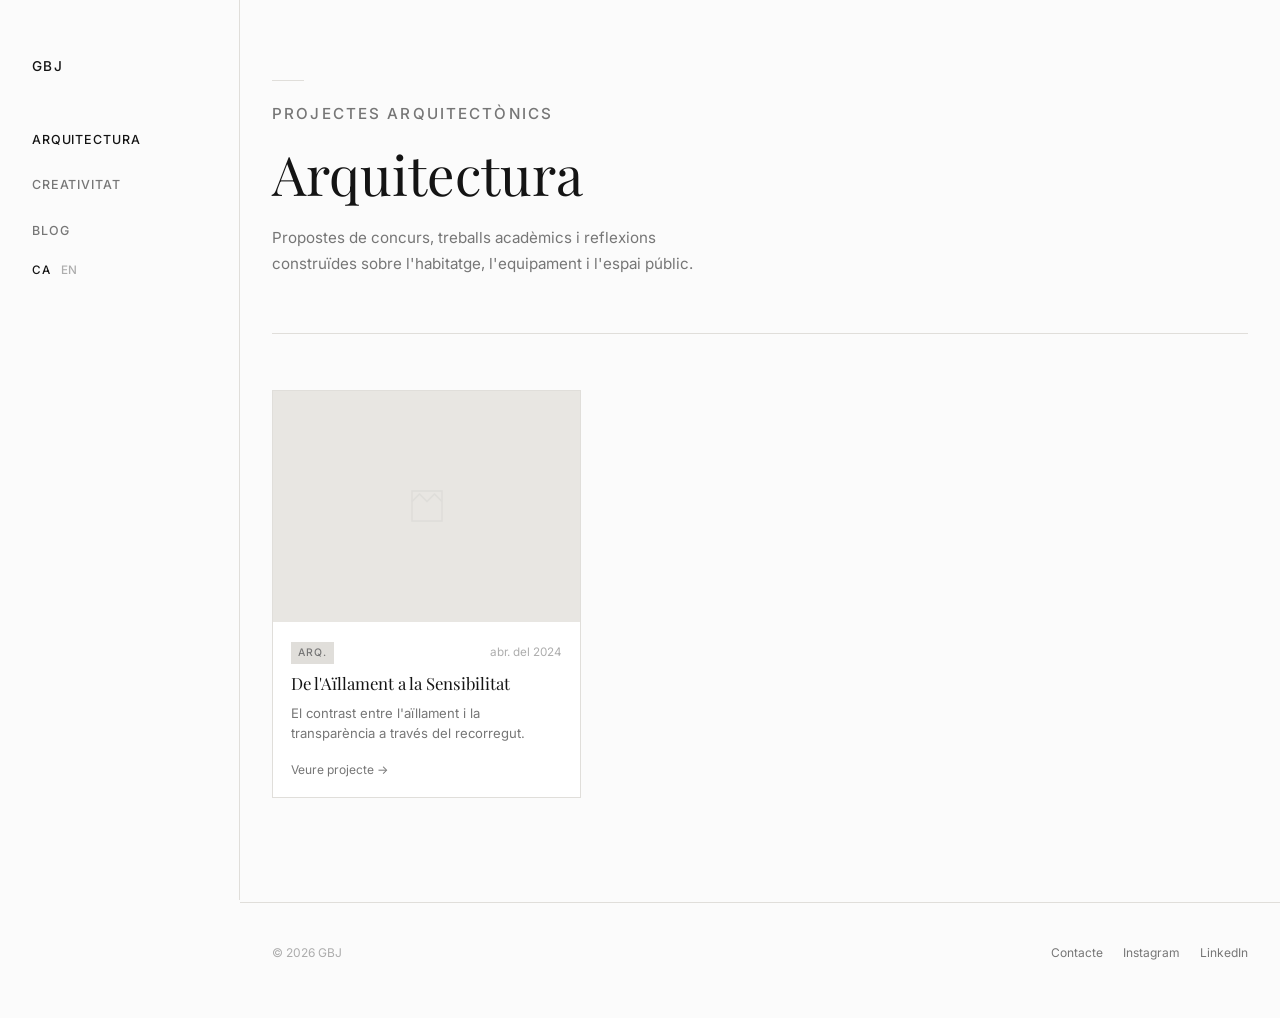
==== arquitectura.html @ 950d733b "first commit" ====
<!DOCTYPE html>
<html lang="ca">

<head>
  <meta charset="UTF-8" />
  <meta name="viewport" content="width=device-width, initial-scale=1.0" />
  <title>Arquitectura — GBJ</title>
  <meta name="description" content="Projectes arquitectònics de GBJ." />
  <link rel="stylesheet" href="css/style.css" />
</head>

<body data-category="arquitectura">

  <header class="site-header">
    <nav class="nav wrap">
      <a href="index.html" class="nav-logo">GBJ</a>
      <button class="nav-toggle" id="nav-toggle" aria-label="Menú">
        <span></span><span></span><span></span>
      </button>
      <ul class="nav-links" id="nav-links">
        <li><a href="arquitectura.html" data-ca="Arquitectura" data-en="Architecture">Arquitectura</a></li>
        <li><a href="creativitat.html" data-ca="Creativitat" data-en="Creative Work">Creativitat</a></li>
        <li><a href="blog.html" data-ca="Blog" data-en="Blog">Blog</a></li>
        <li class="lang">
          <button data-lang="ca" class="active">CA</button>
          <button data-lang="en">EN</button>
        </li>
      </ul>
    </nav>
  </header>

  <main>
    <section class="hero wrap">
      <div class="cat-mark"></div>
      <p class="eyebrow" data-ca="Projectes arquitectònics" data-en="Architectural Projects">Projectes arquitectònics
      </p>
      <h1 data-ca="Arquitectura" data-en="Architecture">Arquitectura</h1>
      <p data-ca="Propostes de concurs, treballs acadèmics i reflexions construïdes sobre l'habitatge, l'equipament i l'espai públic."
        data-en="Competition proposals, academic work and built reflections on housing, public facilities and open space.">
        Propostes de concurs, treballs acadèmics i reflexions construïdes sobre l'habitatge, l'equipament i l'espai
        públic.
      </p>
    </section>

    <section class="grid-section wrap">
      <!-- Tots els projectes d'arquitectura es carreguen aquí automàticament -->
      <div id="posts-grid"></div>
    </section>
  </main>

  <footer class="site-footer"></footer>

  <script src="data/posts.js"></script>
  <script src="js/render.js"></script>
  <script src="js/main.js"></script>

</body>

</html>
---- css/style.css ----
@import url('./reset.css');
@import url('./tokens.css');
@import url('./layout.css');
@import url('./components.css');
@import url('./pages.css');
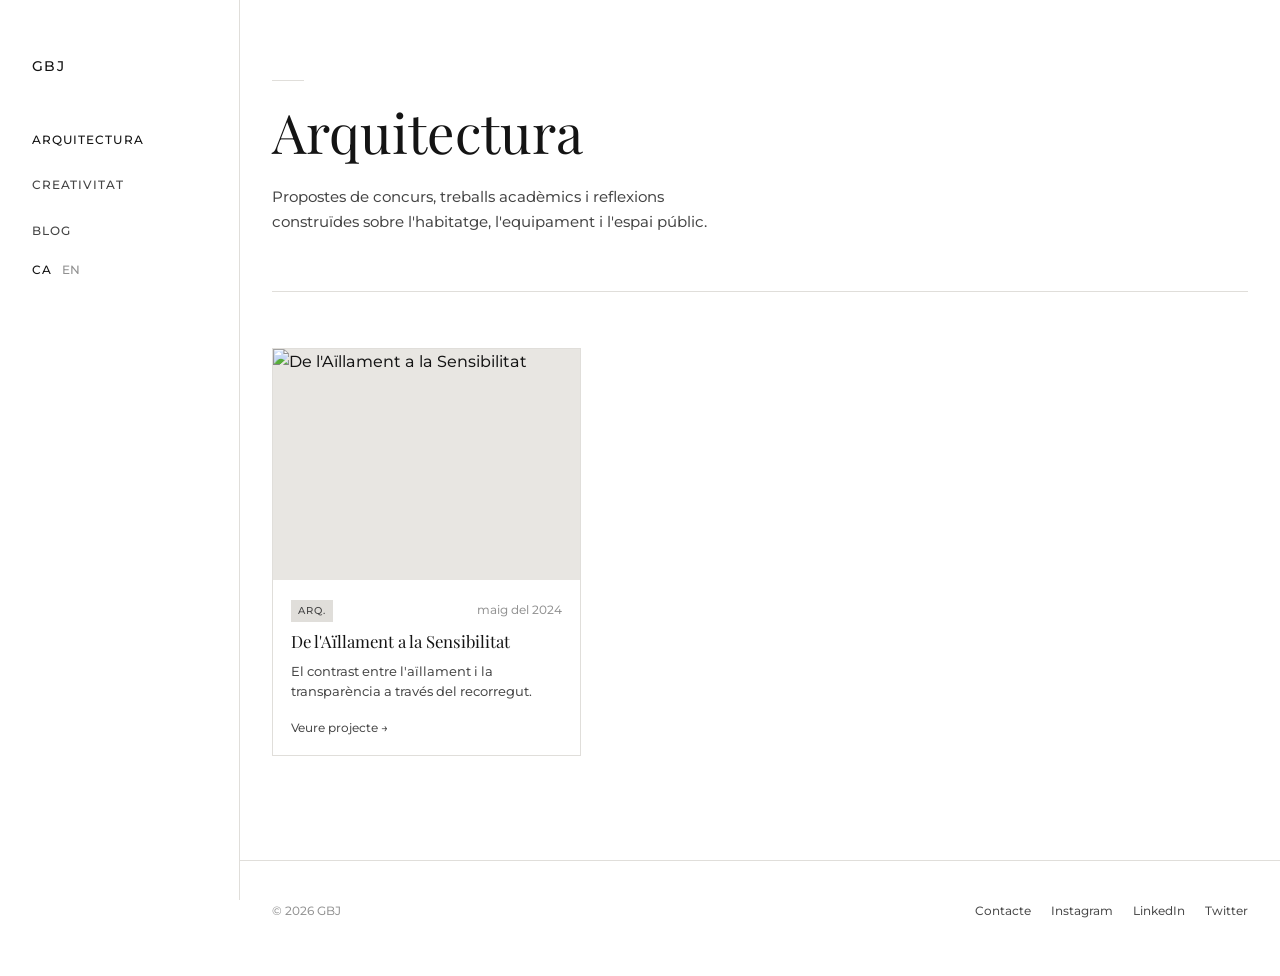
==== commit 797acdf6: "refactor: rename creativitat.html to projectes-creatius.html and remove redundant eyebrow headers" ====
--- a/arquitectura.html
+++ b/arquitectura.html
@@ -32,8 +32,6 @@
   <main>
     <section class="hero wrap">
       <div class="cat-mark"></div>
-      <p class="eyebrow" data-ca="Projectes arquitectònics" data-en="Architectural Projects">Projectes arquitectònics
-      </p>
       <h1 data-ca="Arquitectura" data-en="Architecture">Arquitectura</h1>
       <p data-ca="Propostes de concurs, treballs acadèmics i reflexions construïdes sobre l'habitatge, l'equipament i l'espai públic."
         data-en="Competition proposals, academic work and built reflections on housing, public facilities and open space.">
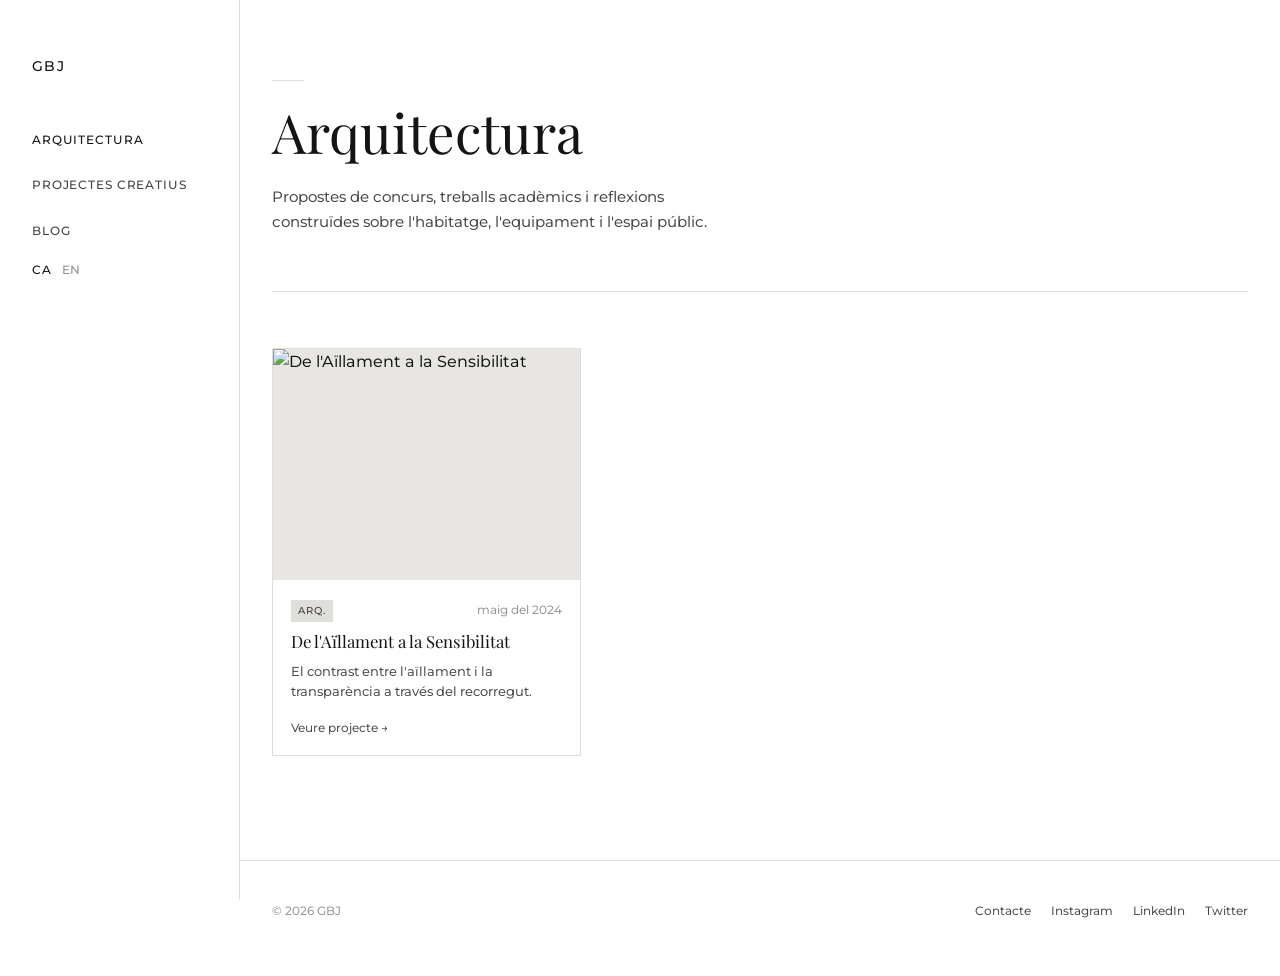
==== commit 6aa28e5f: "feat: implement dynamic content rendering and standardize project navigation structure" ====
--- a/arquitectura.html
+++ b/arquitectura.html
@@ -19,7 +19,7 @@
       </button>
       <ul class="nav-links" id="nav-links">
         <li><a href="arquitectura.html" data-ca="Arquitectura" data-en="Architecture">Arquitectura</a></li>
-        <li><a href="creativitat.html" data-ca="Creativitat" data-en="Creative Work">Creativitat</a></li>
+        <li><a href="projectes-creatius.html" data-ca="Projectes creatius" data-en="Creative Work">Projectes creatius</a></li>
         <li><a href="blog.html" data-ca="Blog" data-en="Blog">Blog</a></li>
         <li class="lang">
           <button data-lang="ca" class="active">CA</button>
